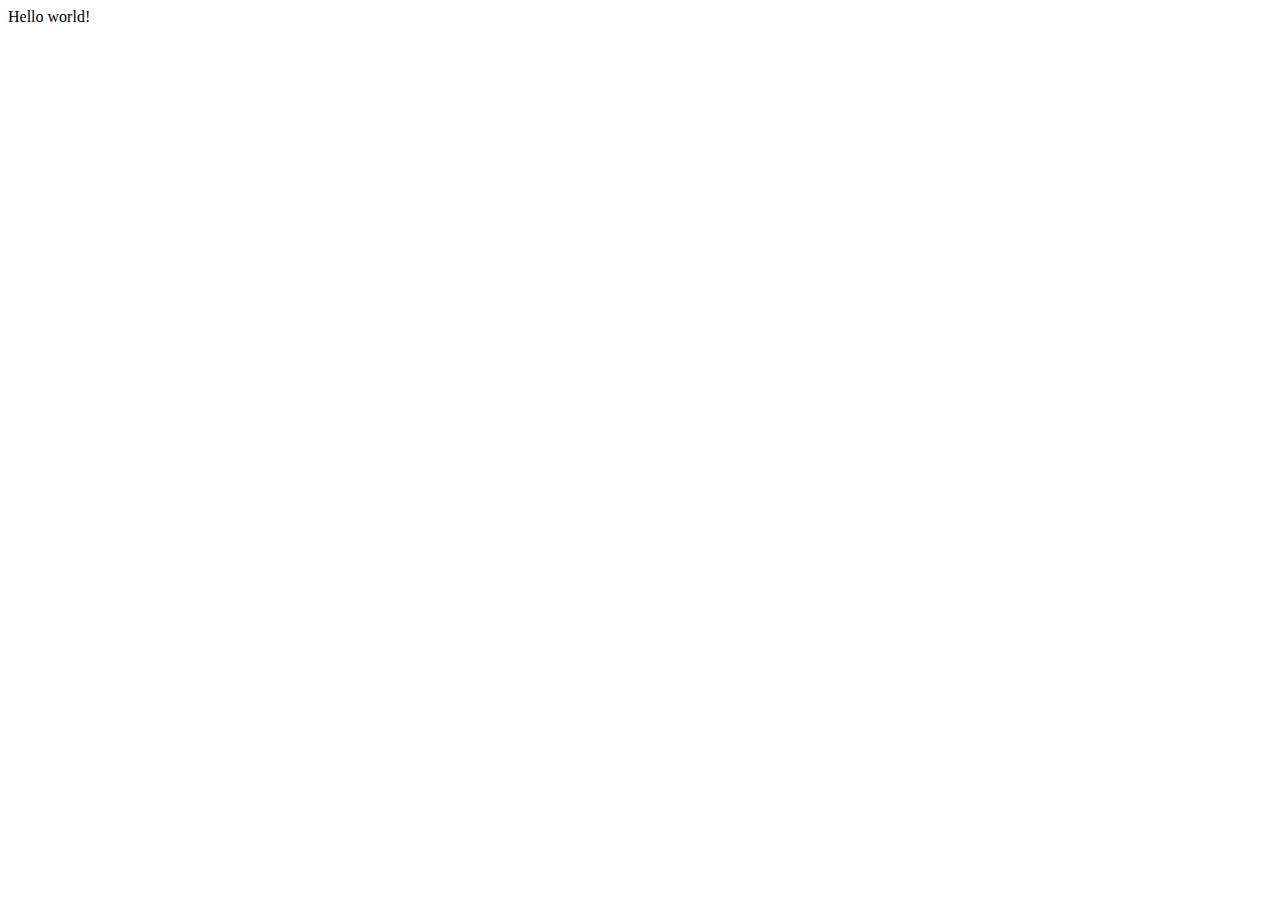
==== index.html @ 2fddf998 "moved index" ====
<!DOCTYPE html>
<html lang="en">
<head>
    <meta charset="UTF-8">
    <meta name="viewport" content="width=device-width, initial-scale=1.0">
    <title>Document</title>
</head>
<body>
    Hello world!
</body>
</html>
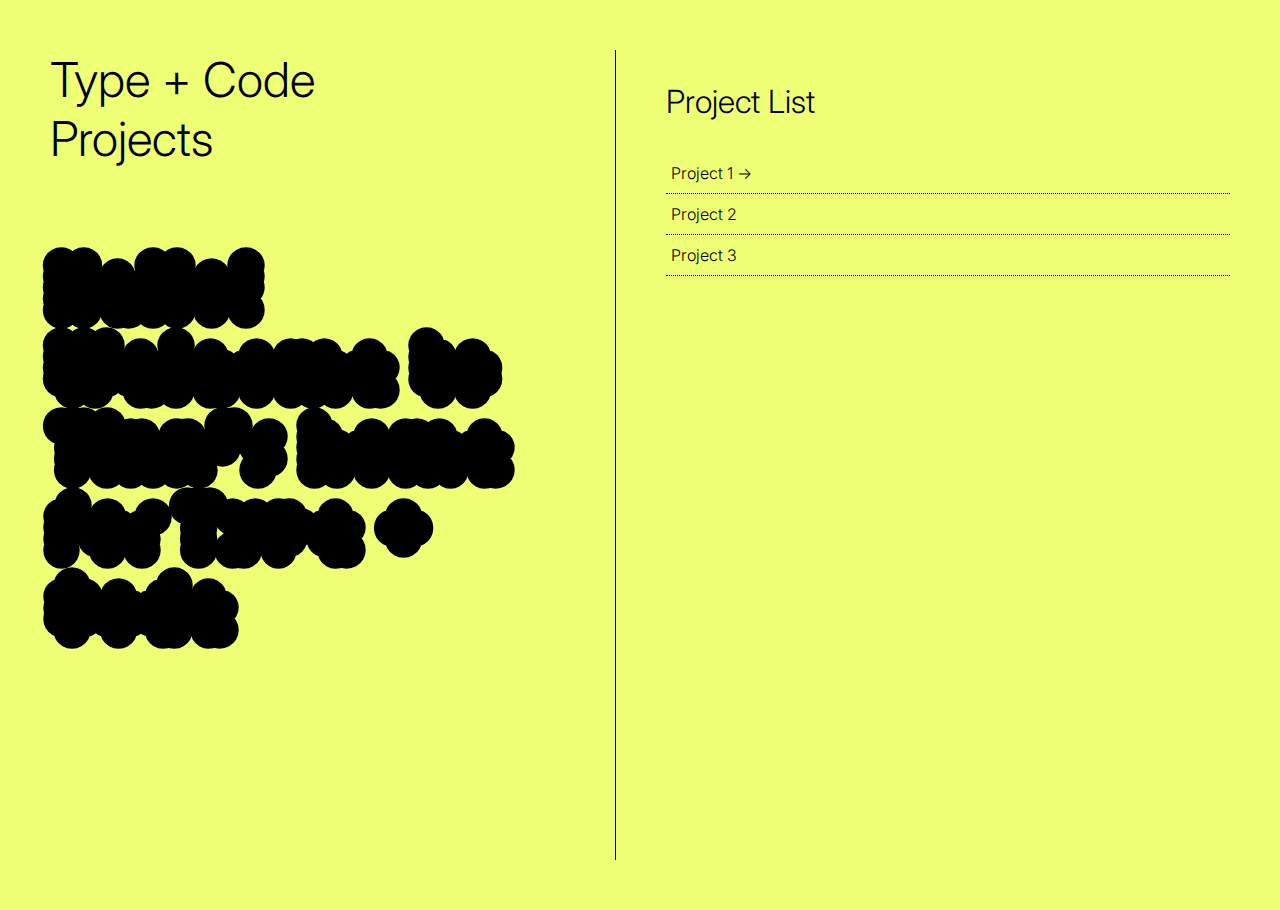
==== commit 819ee969: "completed project 3" ====
--- a/index.html
+++ b/index.html
@@ -1,11 +1,184 @@
 <!DOCTYPE html>
 <html lang="en">
+
 <head>
-    <meta charset="UTF-8">
-    <meta name="viewport" content="width=device-width, initial-scale=1.0">
-    <title>Document</title>
+	<meta charset="UTF-8">
+	<meta name="viewport" content="width=device-width, initial-scale=1.0">
+	<title>Tina's Project 1</title>
+	<link rel="icon" type="image/x-icon" href="assets/T-icon.png">
+
+	<style>
+		/* import Inter font */
+		@import url('https://fonts.googleapis.com/css2?family=Inter:ital,opsz,wght@0,14..32,100..900;1,14..32,100..900&display=swap');
+
+		/* import TINY font */
+		@font-face {
+			font-family: Tiny;
+			src: url(project-1/assets/TINY5x3GX.ttf);
+		}
+
+		body {
+			margin: 50px;
+			font-family: 'Inter';
+			font-weight: 300;
+			background-color: #efff75;
+		}
+
+		p {
+			font-size: 2rem;
+		}
+
+		#og-title {
+			margin-top: 10px;
+			margin-bottom: 15px;
+		}
+
+		/* animate type */
+		@keyframes tiny-animation {
+			from {
+				font-variation-settings: "wght" 20;
+			}
+
+			to {
+				font-variation-settings: "wght" 180;
+			}
+		}
+
+		#welcome-h1 {
+			font-family: "Tiny";
+			font-size: 7rem;
+			line-height: 5rem;
+			transition: font-variation-settings 0.5s ease;
+			animation-name: tiny-animation;
+			animation-duration: 5s;
+			animation-direction: alternate;
+			animation-iteration-count: infinite;
+			animation-timing-function: ease-in-out;
+		}
+
+		h2 {
+			margin: 0;
+			font-size: 3rem;
+			font-weight: 300;
+		}
+
+		h3 {
+			font-size: 2rem;
+			font-weight: 300;
+		}
+
+		h4 {
+			font-size: .8rem;
+			font-weight: 300;
+			text-transform: uppercase;
+			letter-spacing: .1rem;
+			margin-bottom: 2px;
+		}
+
+		button {
+			border-radius: 50px;
+			padding: 5px 10px;
+			border: 2px dotted black;
+			background-color: transparent;
+		}
+
+		button:hover {
+			background-color: yellow;
+		}
+
+		button a {
+			text-decoration: none;
+			font-size: 1rem;
+		}
+
+		a {
+			color: black;
+			text-decoration: none;
+		}
+
+		ul {
+			list-style-type: none;
+			padding-left: 0;
+		}
+
+		li {
+			padding: 10px 5px;
+			border-bottom: 1px dotted black;
+		}
+
+		.v1 a:hover {
+			background-color: black;
+			color: #efff75;
+		}
+
+		li a:hover {
+			background-color: black;
+			color: #efff75;
+		}
+
+		.row {
+			display: flex;
+		}
+
+		.column {
+			flex: 50%;
+		}
+
+		@media screen and (max-width: 1000px) {
+			.row {
+				flex-direction: column;
+			}
+
+			.column {
+				flex: 100%;
+			}
+
+			.division-line {
+				display: none;
+			}
+
+			#col-2 {
+				padding-left: 0 !important; 
+			}
+
+		}
+
+		#col-2 {
+			padding-left: 50px;
+		}
+
+		.division-line {
+			border-left: 1.5px solid black;
+			height: 90vh;
+		}
+	</style>
 </head>
+
 <body>
-    Hello world!
+	<div class="bg"></div>
+
+	<div class="row">
+
+		<div class="column">
+			<h2>Type + Code<br>Projects</h2>
+			<h1 class="tiny-animation" id="welcome-h1" style="animation-play-state: running;">
+				Hello! <br> Welcome to<br>Tina’s home<br>for Type + Code
+			</h1>
+
+		</div>
+		<div class="division-line"></div>
+		<div class="column" id="col-2">
+			<h3>Project List</h3>
+			<ul>
+				<li class="v1"><a href="project-1/index.html">Project 1 →</a></li>
+				<li><a href="">Project 2</a></li>
+				<li><a href="">Project 3</a></li>
+			</ul>
+
+		</div>
+
+	</div>
+
 </body>
+
 </html>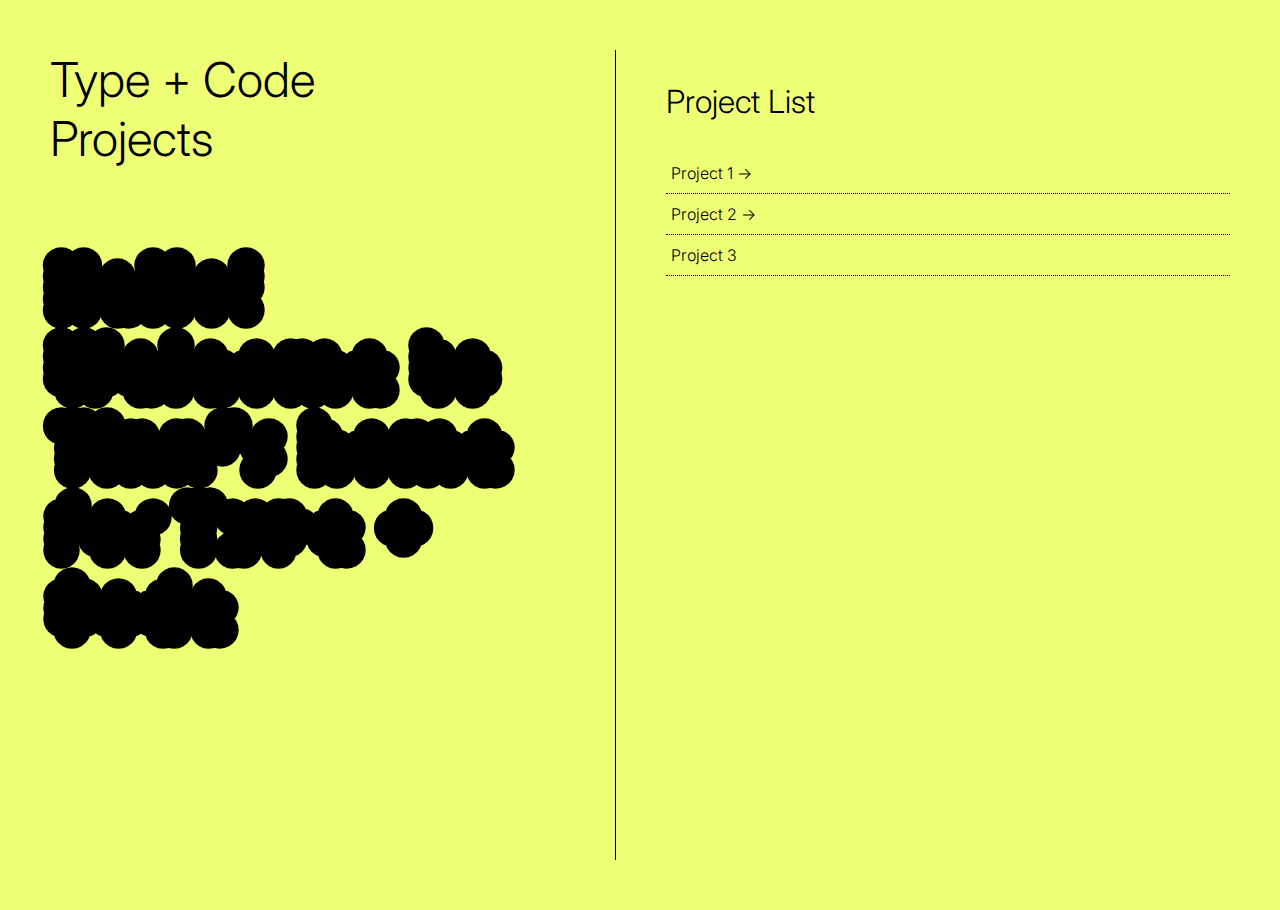
==== commit e9821309: "added project 2" ====
--- a/index.html
+++ b/index.html
@@ -138,7 +138,7 @@
 			}
 
 			#col-2 {
-				padding-left: 0 !important; 
+				padding-left: 0 !important;
 			}
 
 		}
@@ -171,7 +171,7 @@
 			<h3>Project List</h3>
 			<ul>
 				<li class="v1"><a href="project-1/index.html">Project 1 →</a></li>
-				<li><a href="">Project 2</a></li>
+				<li class="v1"><a href="project-2/index.html">Project 2 →</a></li>
 				<li><a href="">Project 3</a></li>
 			</ul>
 
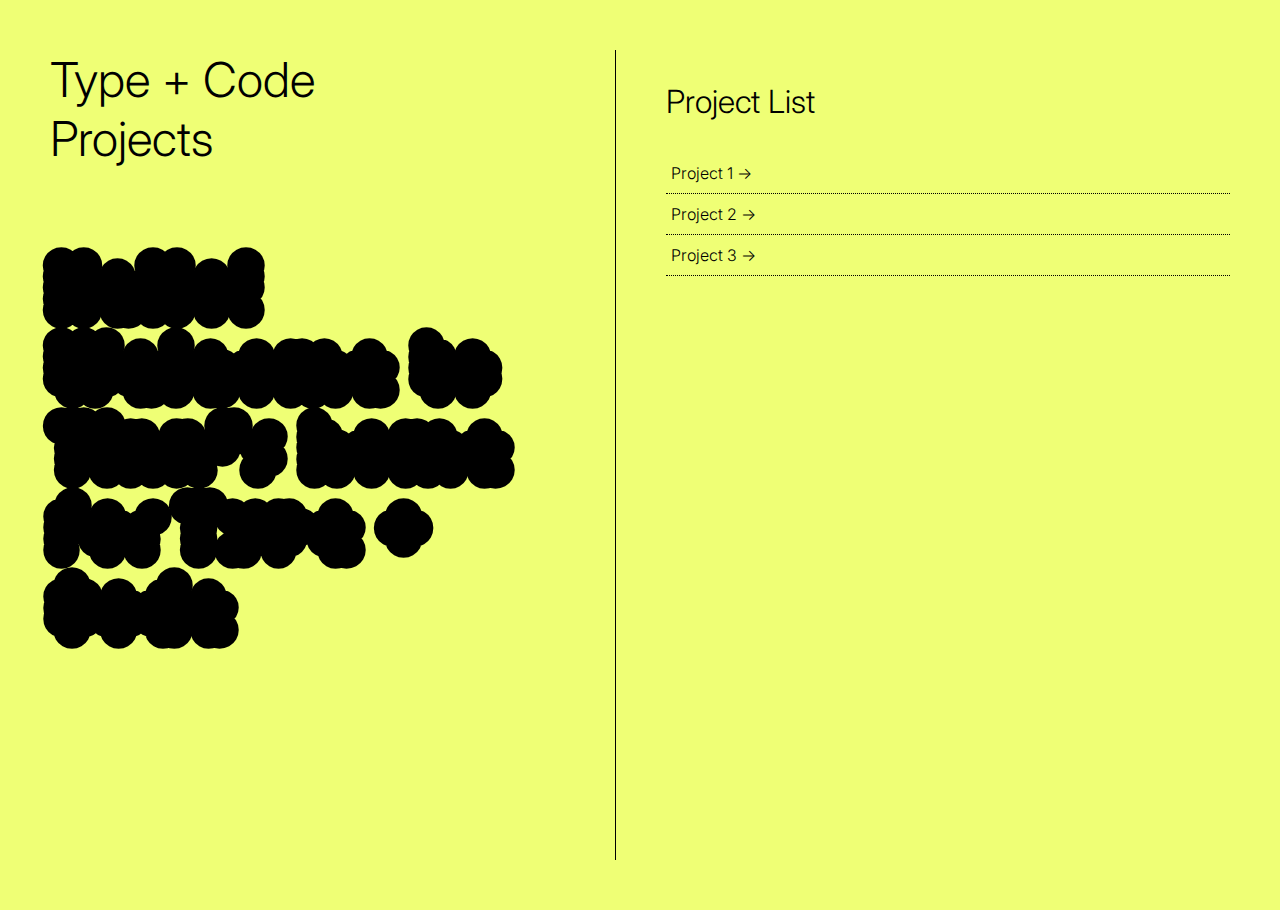
==== commit 3421bc90: "updated project page" ====
--- a/index.html
+++ b/index.html
@@ -172,7 +172,7 @@
 			<ul>
 				<li class="v1"><a href="project-1/index.html">Project 1 →</a></li>
 				<li class="v1"><a href="project-2/index.html">Project 2 →</a></li>
-				<li><a href="">Project 3</a></li>
+				<li class="v1"><a href="birds-of-prey/index.html">Project 3 →</a></li>
 			</ul>
 
 		</div>
